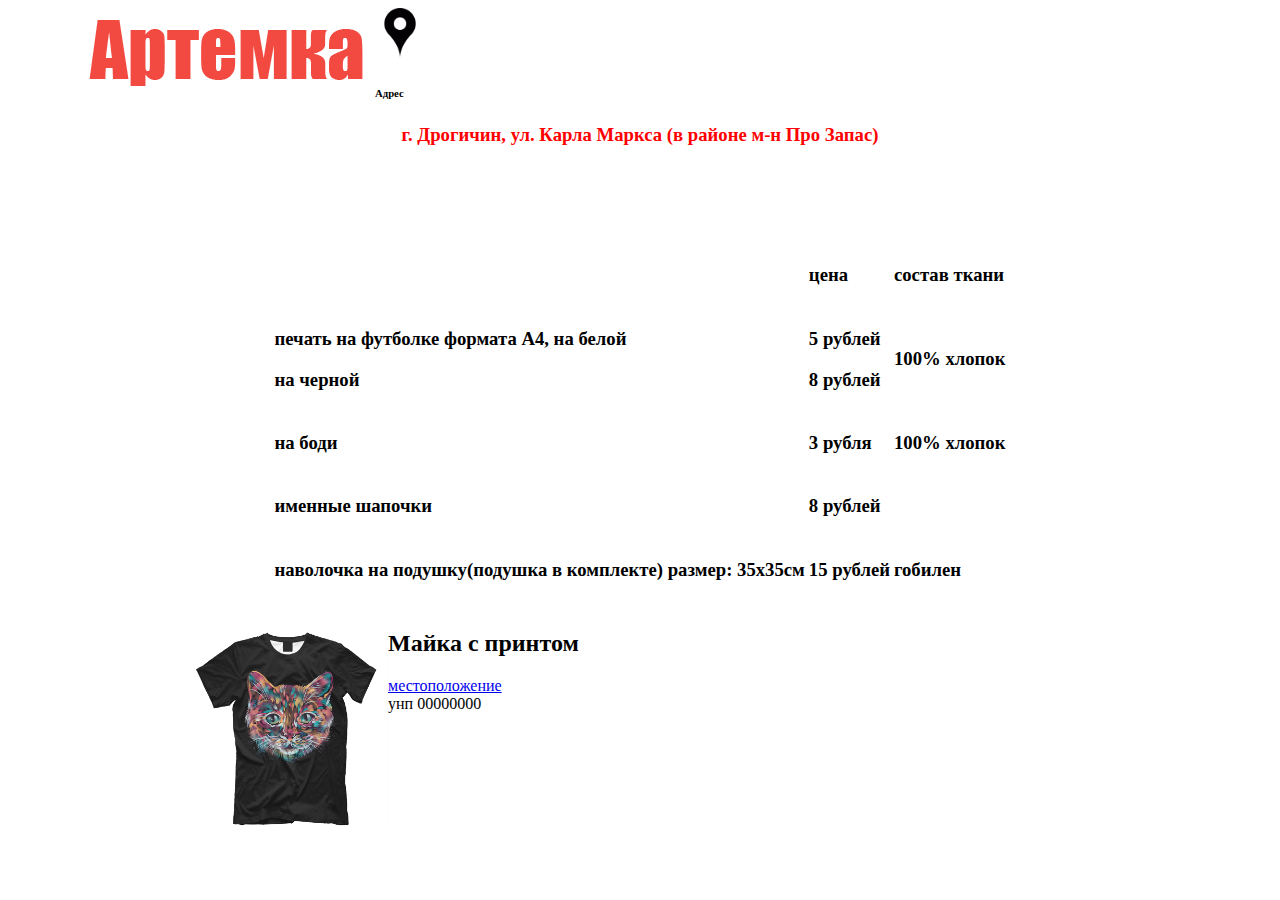
==== index.html @ 3d7ff79a "Update index.html" ====
<!DOCTYPE html>
<html lang="ru">
<head>
	<meta charset="UTF-8">
	<title>Интернет магазин</title>
	<link rel="stylesheet" type="text/css" href="style.css">
</head>
<body>
	<div class="header">
    	<img  style="margin-left: 70px;" align="left" src="artemka.png">
    	<img width="50" height="50" align="bottom" src="location.png">
    	<h6>Адрес</h6>
    </div>
    <div class="gps">
        <h3 style="color:red; font-weight:bold; text-align:center; height: 100px" align="left">г. Дрогичин, ул. Карла Маркса (в районе м-н Про Запас)</h3>
    </div>
	<table style="margin: 10px auto;">
	<tbody>
		<tr>
			<td></td>
			<td><h3>цена</h3></td>
			<td><h3>состав ткани</h3></td>
		</tr>
		<tr>
			<td><h3>печать на футболке формата А4, на белой</h3>
                                                        
                                                        <h3>на черной</h3></td>
			<td><h3>
				<h3>5 рублей</h3>
<h3>8 рублей</h3></td>
			<td><h3>100% хлопок</h3> </td>
		</tr>
		<tr>
			<td><h3>на боди</h3></td>
			<td><h3>3 рубля</h3></td>
			<td><h3>100% хлопок</h3> </td>
		</tr>
		<tr>
			<td><h3>именные шапочки</h3></td>
			<td><h3>8 рублей</h3></td>
			<td></td>
		</tr>
		<tr>
			<td><h3>наволочка на подушку(подушка в комплекте)
размер: 35x35см</h3></td>
			<td><h3>15 рублей</h3></td>
			<td><h3>гобилен</h3></td>
		</tr>
		<tr>
			<td></td>
			<td></td>
			<td></td>
		</tr>
		<tr>
			<td></td>
			<td></td>
			<td></td>
		</tr>
	</tbody>
</table>
<div style="margin-left: 180px;">
	<img style="" align="left" width="200" src="m2.jpg">
	<h2 style="margin-left: 100px;">Майка с принтом</h2>
</div>
<div>
	<a href="location.html">местоположение</a>
</div>
  <div style="
    position= "fixed"
    left= "0" bottom= "0"
    padding= "10px"
    background= "#39b54a"
    color= "fff"
    width= "100%"">
   унп 00000000
  </div>
</div>
</html>
---- style.css ----
.footer {
    position: fixed; /* Фиксированное положение */
    left: 0; bottom: 0; /* Левый нижний угол */
    width: 100%; /* Ширина сло
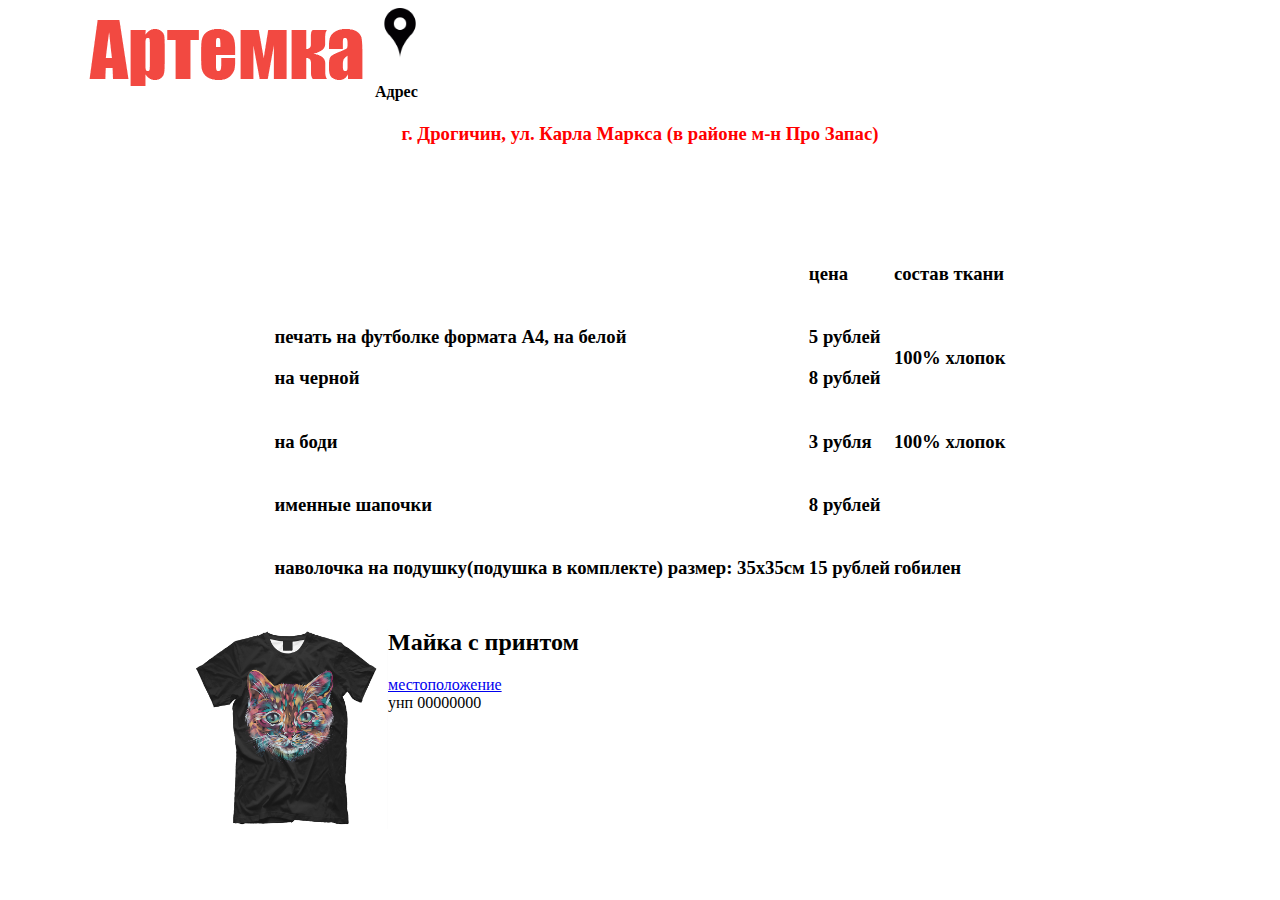
==== commit 97e2c76b: "good" ====
--- a/index.html
+++ b/index.html
@@ -9,7 +9,7 @@
 	<div class="header">
     	<img  style="margin-left: 70px;" align="left" src="artemka.png">
     	<img width="50" height="50" align="bottom" src="location.png">
-    	<h6>Адрес</h6>
+    	<h4>Адрес</h4>
     </div>
     <div class="gps">
         <h3 style="color:red; font-weight:bold; text-align:center; height: 100px" align="left">г. Дрогичин, ул. Карла Маркса (в районе м-н Про Запас)</h3>
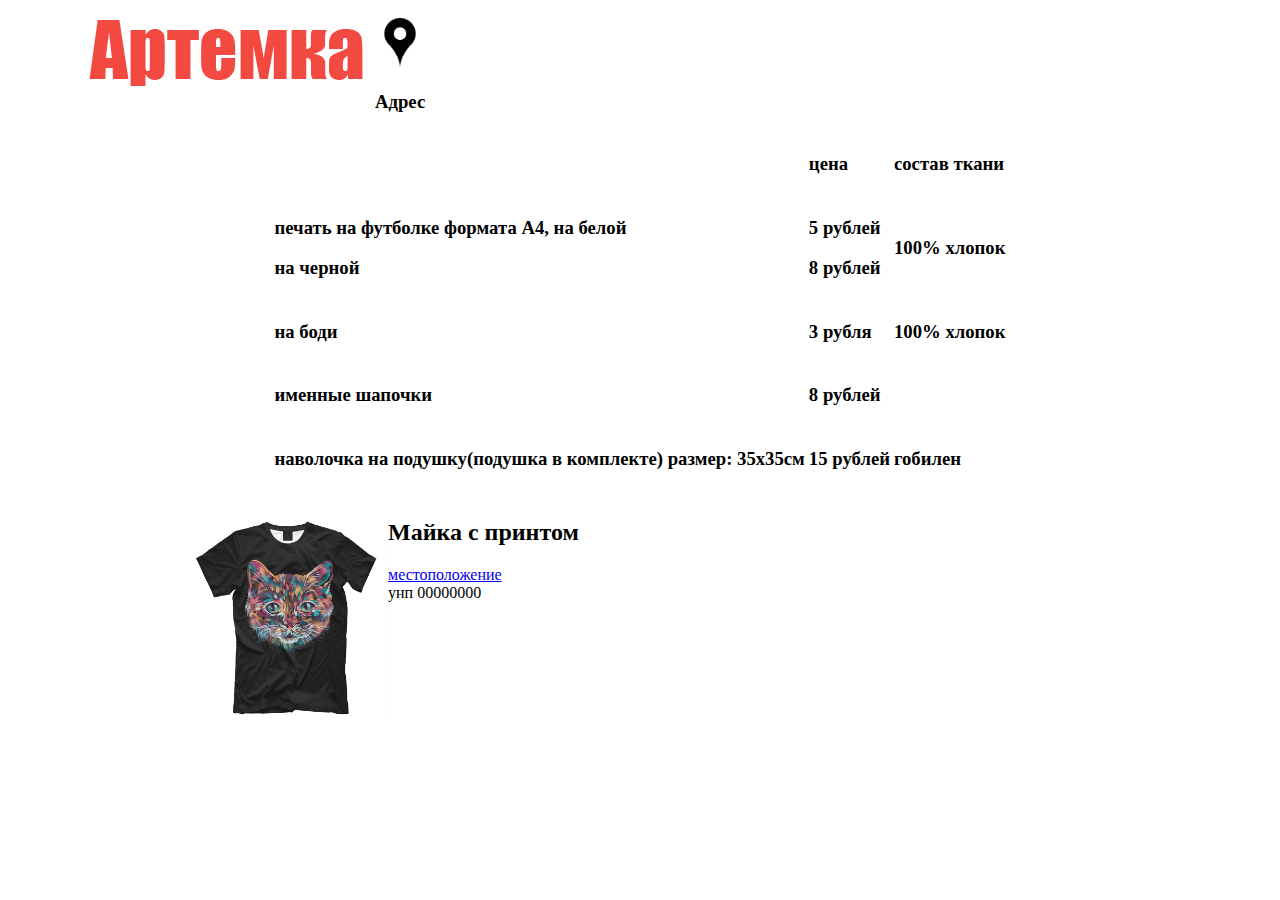
==== commit c09b7978: "good" ====
--- a/index.html
+++ b/index.html
@@ -7,12 +7,13 @@
 </head>
 <body>
 	<div class="header">
-    	<img  style="margin-left: 70px;" align="left" src="artemka.png">
-    	<img width="50" height="50" align="bottom" src="location.png">
-    	<h4>Адрес</h4>
-    </div>
-    <div class="gps">
-        <h3 style="color:red; font-weight:bold; text-align:center; height: 100px" align="left">г. Дрогичин, ул. Карла Маркса (в районе м-н Про Запас)</h3>
+    	<img  style="margin-left: 70px;" align="left" src="artemka.png">	
+        <div>
+        	<a style="text-decoration:none;" href="location.html">
+        		<img style=" margin-top: 10px;" width="50" height="50" align="bottom" src="location.png">
+    	        <h3 style="color: black;">Адрес</h3>
+        	</a>
+    	</div>        
     </div>
 	<table style="margin: 10px auto;">
 	<tbody>
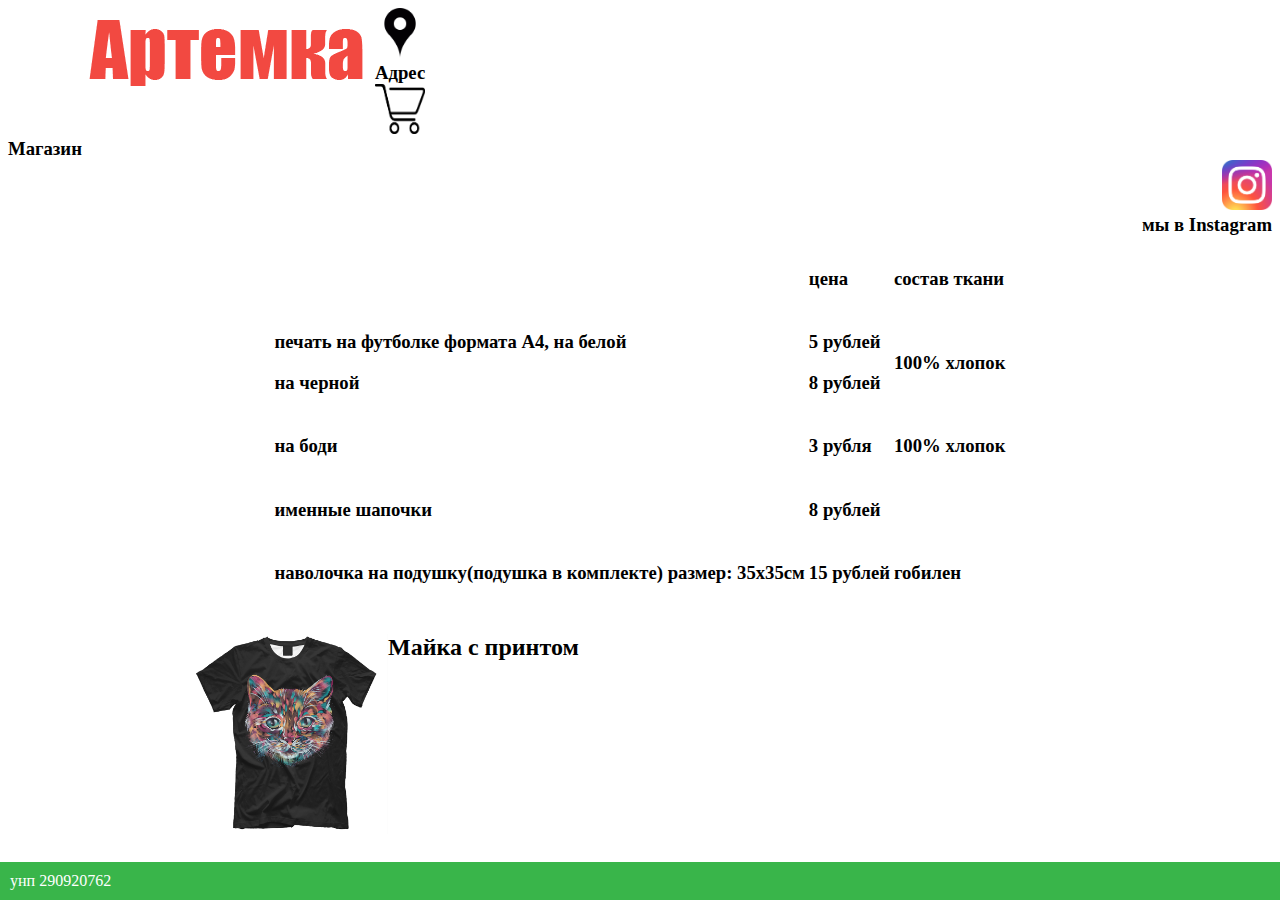
==== commit 7beab9c1: "good" ====
--- a/index.html
+++ b/index.html
@@ -6,15 +6,27 @@
 	<link rel="stylesheet" type="text/css" href="style.css">
 </head>
 <body>
-	<div class="header">
+	<div style="display: inline;" class="header">
     	<img  style="margin-left: 70px;" align="left" src="artemka.png">	
         <div>
-        	<a style="text-decoration:none;" href="location.html">
-        		<img style=" margin-top: 10px;" width="50" height="50" align="bottom" src="location.png">
-    	        <h3 style="color: black;">Адрес</h3>
+        	<a style="text-decoration:none; display: inline;" href="location.html">
+        		<img style="" width="50" height="50" align="bottom" src="location.png">
+    	        <h3 style="color: black; margin: 0px " >Адрес</h3>
         	</a>
-    	</div>        
-    </div>
+    	</div>
+    	<div align="left">
+    	   <a style="text-decoration:none; display: inline;" href="shop.html">
+    		   <img style="" width="50" height="50" align="bottom" src="cart.png">
+    		   <h3 style="color: black; margin: 0px"align="bottom">Магазин</h3>
+    	   </a>
+        </div> 
+        <div align="right">
+    	    <a style="text-decoration:none; display: inline;" href="https://www.instagram.com/artemka_drogichin/">
+    		   <img style="" width="50" height="50"  src="instagram.png">
+    		   <h3 style="color: black; margin: 0px">мы в Instagram</h3>
+    	   </a>
+        </div> 
+    </div>    
 	<table style="margin: 10px auto;">
 	<tbody>
 		<tr>
@@ -63,17 +75,13 @@
 	<img style="" align="left" width="200" src="m2.jpg">
 	<h2 style="margin-left: 100px;">Майка с принтом</h2>
 </div>
-<div>
-	<a href="location.html">местоположение</a>
-</div>
-  <div style="
-    position= "fixed"
-    left= "0" bottom= "0"
-    padding= "10px"
-    background= "#39b54a"
-    color= "fff"
-    width= "100%"">
-   унп 00000000
+  <div style="position: fixed; 
+    left: 0; bottom: 0; 
+    padding: 10px; 
+    background: #39b54a; 
+    color: #fff; 
+    width: 100%;">
+   унп 290920762
   </div>
 </div>
 </html>
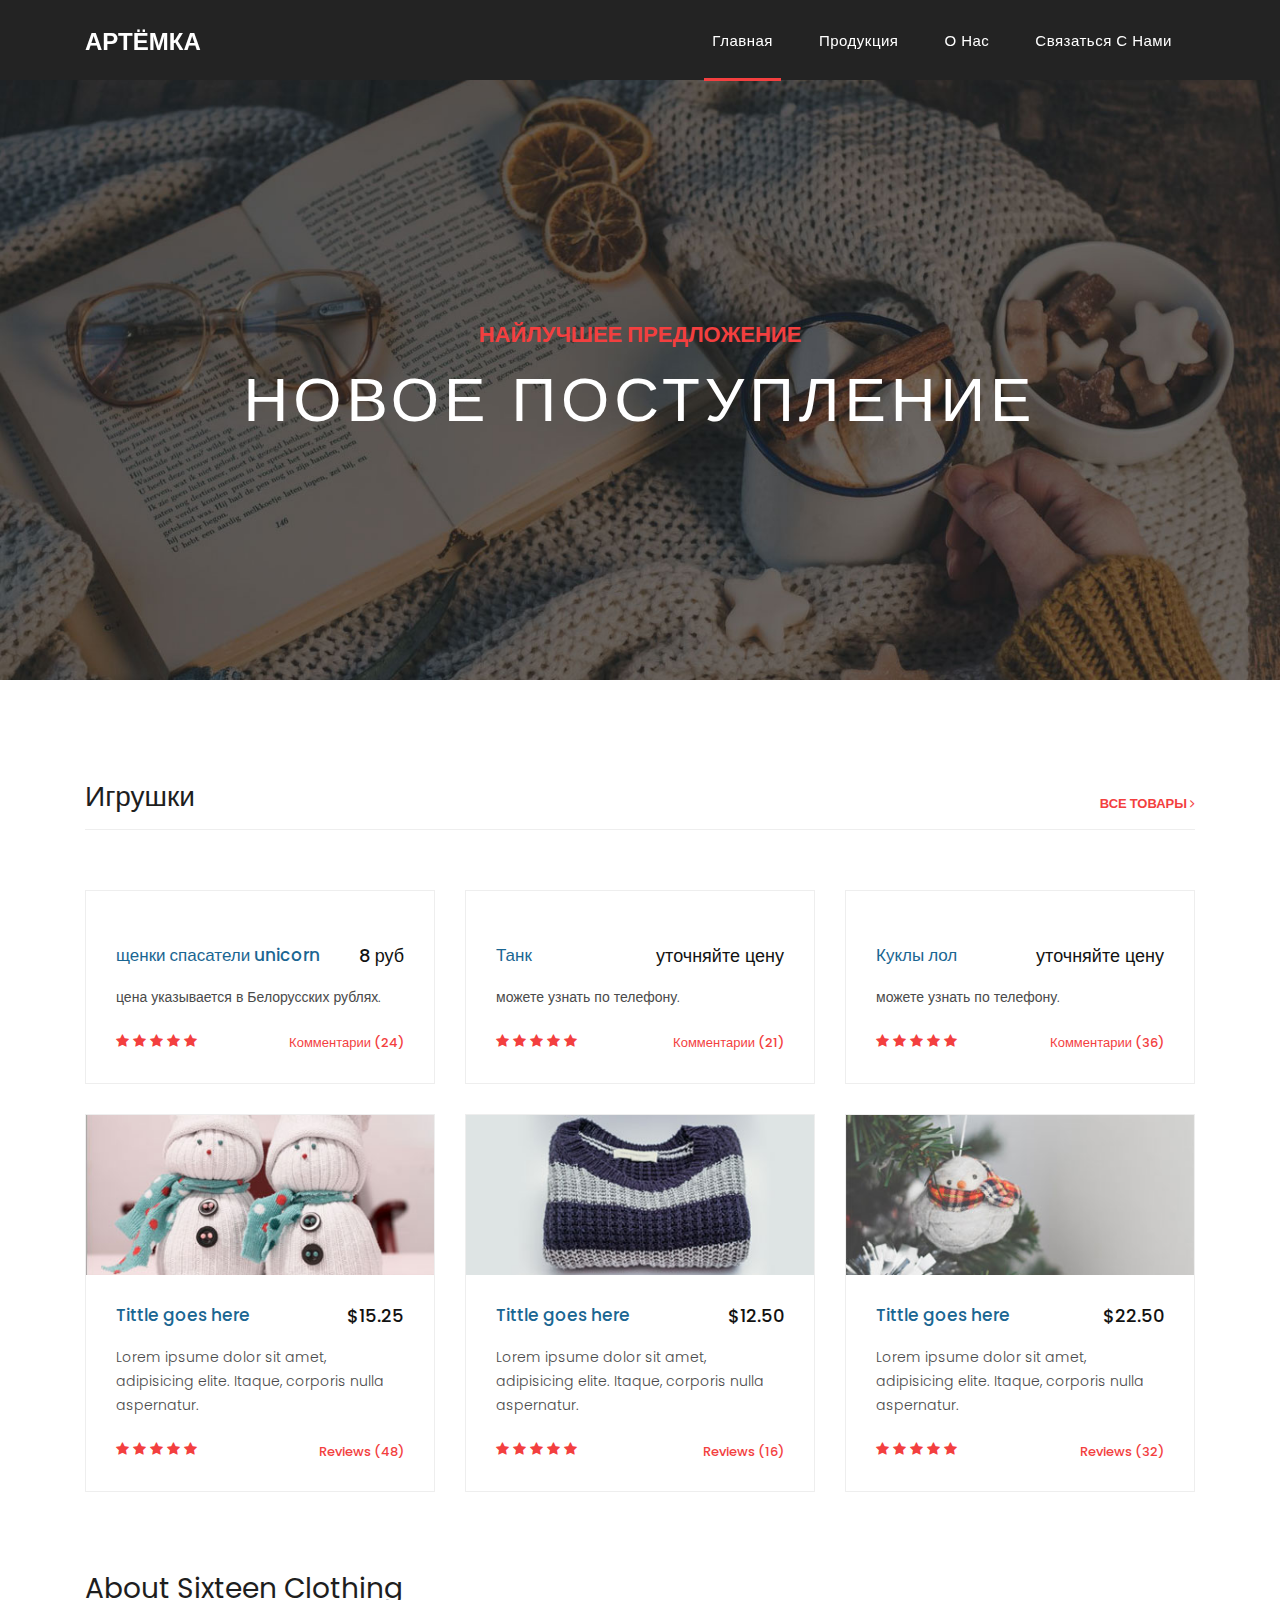
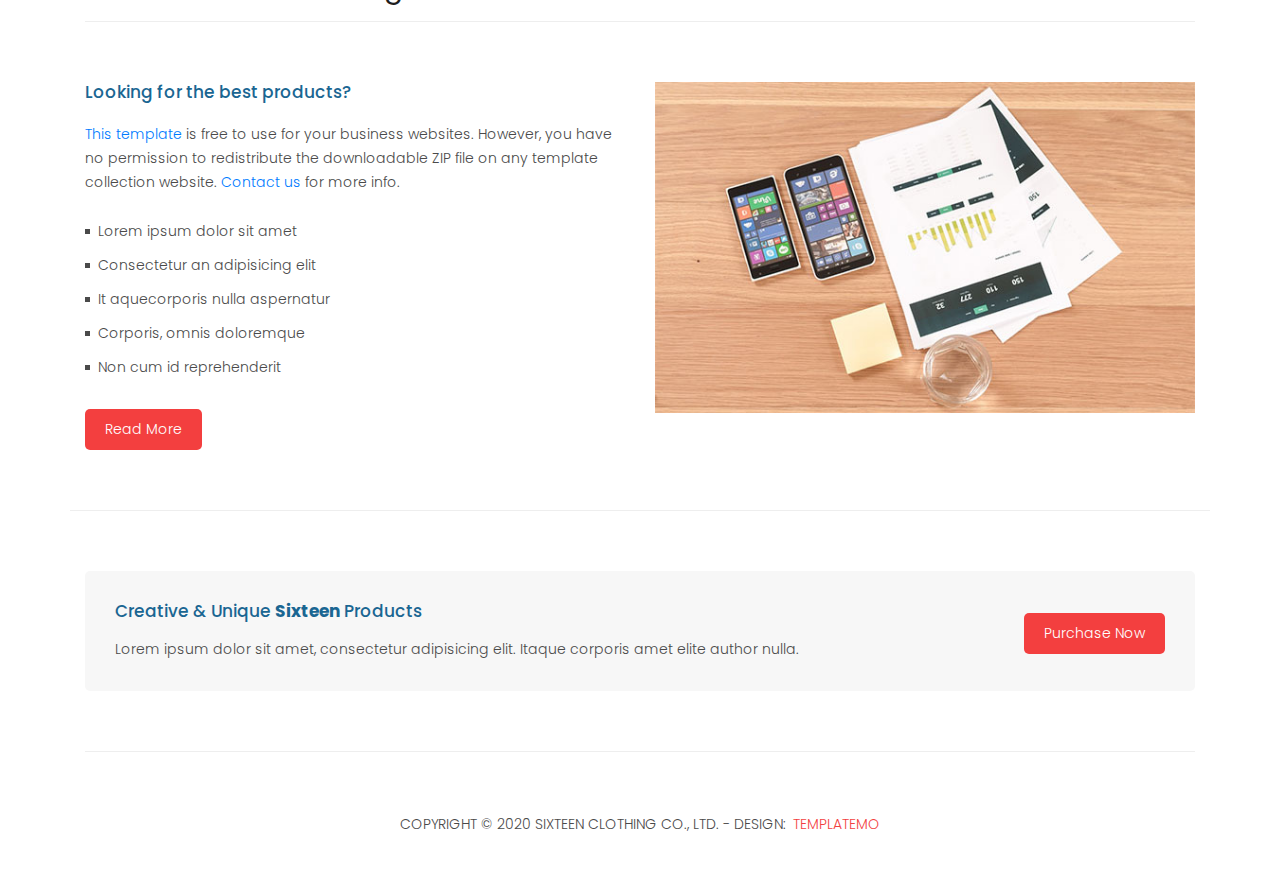
==== commit 1407a11b: "good" ====
--- a/index.html
+++ b/index.html
@@ -1,87 +1,303 @@
 <!DOCTYPE html>
-<html lang="ru">
-<head>
-	<meta charset="UTF-8">
-	<title>Интернет магазин</title>
-	<link rel="stylesheet" type="text/css" href="style.css">
-</head>
-<body>
-	<div style="display: inline;" class="header">
-    	<img  style="margin-left: 70px;" align="left" src="artemka.png">	
-        <div>
-        	<a style="text-decoration:none; display: inline;" href="location.html">
-        		<img style="" width="50" height="50" align="bottom" src="location.png">
-    	        <h3 style="color: black; margin: 0px " >Адрес</h3>
-        	</a>
-    	</div>
-    	<div align="left">
-    	   <a style="text-decoration:none; display: inline;" href="shop.html">
-    		   <img style="" width="50" height="50" align="bottom" src="cart.png">
-    		   <h3 style="color: black; margin: 0px"align="bottom">Магазин</h3>
-    	   </a>
-        </div> 
-        <div align="right">
-    	    <a style="text-decoration:none; display: inline;" href="https://www.instagram.com/artemka_drogichin/">
-    		   <img style="" width="50" height="50"  src="instagram.png">
-    		   <h3 style="color: black; margin: 0px">мы в Instagram</h3>
-    	   </a>
-        </div> 
-    </div>    
-	<table style="margin: 10px auto;">
-	<tbody>
-		<tr>
-			<td></td>
-			<td><h3>цена</h3></td>
-			<td><h3>состав ткани</h3></td>
-		</tr>
-		<tr>
-			<td><h3>печать на футболке формата А4, на белой</h3>
-                                                        
-                                                        <h3>на черной</h3></td>
-			<td><h3>
-				<h3>5 рублей</h3>
-<h3>8 рублей</h3></td>
-			<td><h3>100% хлопок</h3> </td>
-		</tr>
-		<tr>
-			<td><h3>на боди</h3></td>
-			<td><h3>3 рубля</h3></td>
-			<td><h3>100% хлопок</h3> </td>
-		</tr>
-		<tr>
-			<td><h3>именные шапочки</h3></td>
-			<td><h3>8 рублей</h3></td>
-			<td></td>
-		</tr>
-		<tr>
-			<td><h3>наволочка на подушку(подушка в комплекте)
-размер: 35x35см</h3></td>
-			<td><h3>15 рублей</h3></td>
-			<td><h3>гобилен</h3></td>
-		</tr>
-		<tr>
-			<td></td>
-			<td></td>
-			<td></td>
-		</tr>
-		<tr>
-			<td></td>
-			<td></td>
-			<td></td>
-		</tr>
-	</tbody>
-</table>
-<div style="margin-left: 180px;">
-	<img style="" align="left" width="200" src="m2.jpg">
-	<h2 style="margin-left: 100px;">Майка с принтом</h2>
-</div>
-  <div style="position: fixed; 
-    left: 0; bottom: 0; 
-    padding: 10px; 
-    background: #39b54a; 
-    color: #fff; 
-    width: 100%;">
-   унп 290920762
-  </div>
-</div>
+<html lang="en">
+
+  <head>
+
+    <meta charset="utf-8">
+    <meta name="viewport" content="width=device-width, initial-scale=1, shrink-to-fit=no">
+    <meta name="description" content="">
+    <meta name="author" content="">
+    <link href="https://fonts.googleapis.com/css?family=Poppins:100,200,300,400,500,600,700,800,900&display=swap" rel="stylesheet">
+
+    <title>Магазин Артёмка</title>
+
+    <!-- Bootstrap core CSS -->
+    <link href="vendor/bootstrap/css/bootstrap.min.css" rel="stylesheet">
+<!--
+
+TemplateMo 546 Sixteen Clothing
+
+https://templatemo.com/tm-546-sixteen-clothing
+
+-->
+
+    <!-- Additional CSS Files -->
+    <link rel="stylesheet" href="assets/css/fontawesome.css">
+    <link rel="stylesheet" href="assets/css/templatemo-sixteen.css">
+    <link rel="stylesheet" href="assets/css/owl.css">
+
+  </head>
+
+  <body>
+
+    <!-- ***** Preloader Start ***** -->
+    <div id="preloader">
+        <div class="jumper">
+            <div></div>
+            <div></div>
+            <div></div>
+        </div>
+    </div>  
+    <!-- ***** Preloader End ***** -->
+
+    <!-- Header -->
+    <header class="">
+      <nav class="navbar navbar-expand-lg">
+        <div class="container">
+          <a class="navbar-brand" href="index.html"><h2>Артёмка <em></em></h2></a>
+          <button class="navbar-toggler" type="button" data-toggle="collapse" data-target="#navbarResponsive" aria-controls="navbarResponsive" aria-expanded="false" aria-label="Toggle navigation">
+            <span class="navbar-toggler-icon"></span>
+          </button>
+          <div class="collapse navbar-collapse" id="navbarResponsive">
+            <ul class="navbar-nav ml-auto">
+              <li class="nav-item active">
+                <a class="nav-link" href="index.html">Главная
+                  <span class="sr-only">(current)</span>
+                </a>
+              </li> 
+              <li class="nav-item">
+                <a class="nav-link" href="products.html">Продукция</a>
+              </li>
+              <li class="nav-item">
+                <a class="nav-link" href="about.html">О нас</a>
+              </li>
+              <li class="nav-item">
+                <a class="nav-link" href="contact.html">Связаться с нами</a>
+              </li>
+            </ul>
+          </div>
+        </div>
+      </nav>
+    </header>
+
+    <!-- Page Content -->
+    <!-- Banner Starts Here -->
+    <div class="banner header-text">
+      <div class="owl-banner owl-carousel">
+        <div class="banner-item-01">
+          <div class="text-content">
+            <h4>Найлучшее предложение</h4>
+            <h2>Новое поступление</h2>
+          </div>
+        </div>
+      </div>
+    </div>
+    <!-- Banner Ends Here -->
+
+    <div class="latest-products">
+      <div class="container">
+        <div class="row">
+          <div class="col-md-12">
+            <div class="section-heading">
+              <h2>Игрушки</h2>
+              <a href="products.html">все товары <i class="fa fa-angle-right"></i></a>
+            </div>
+          </div>
+          <div class="col-md-4">
+            <div class="product-item">
+              <a href="#"><img src="assets/images/щенки спасатели unicorn.jpg" alt=""></a>
+              <div class="down-content">
+                <a href="#"><h4>щенки спасатели unicorn</h4></a>
+                <h6>8 руб</h6>
+                <p>цена указывается в Белорусских рублях.</p>
+                <ul class="stars">
+                  <li><i class="fa fa-star"></i></li>
+                  <li><i class="fa fa-star"></i></li>
+                  <li><i class="fa fa-star"></i></li>
+                  <li><i class="fa fa-star"></i></li>
+                  <li><i class="fa fa-star"></i></li>
+                </ul>
+                <span>Комментарии (24)</span>
+              </div>
+            </div>
+          </div>
+          <div class="col-md-4">
+            <div class="product-item">
+              <a href="#"><img src="assets/images/Танк.jpg" alt=""></a>
+              <div class="down-content">
+                <a href="#"><h4>Танк</h4></a>
+                <h6>уточняйте цену</h6>
+                <p>можете узнать по телефону.</p>
+                <ul class="stars">
+                  <li><i class="fa fa-star"></i></li>
+                  <li><i class="fa fa-star"></i></li>
+                  <li><i class="fa fa-star"></i></li>
+                  <li><i class="fa fa-star"></i></li>
+                  <li><i class="fa fa-star"></i></li>
+                </ul>
+                <span>Комментарии (21)</span>
+              </div>
+            </div>
+          </div>
+          <div class="col-md-4">
+            <div class="product-item">
+              <a href="#"><img src="assets/images/лолы.jpg" alt=""></a>
+              <div class="down-content">
+                <a href="#"><h4>Куклы лол</h4></a>
+                <h6>уточняйте цену</h6>
+                <p>можете узнать по телефону.</p>
+                <ul class="stars">
+                  <li><i class="fa fa-star"></i></li>
+                  <li><i class="fa fa-star"></i></li>
+                  <li><i class="fa fa-star"></i></li>
+                  <li><i class="fa fa-star"></i></li>
+                  <li><i class="fa fa-star"></i></li>
+                </ul>
+                <span>Комментарии (36)</span>
+              </div>
+            </div>
+          </div>
+          <div class="col-md-4">
+            <div class="product-item">
+              <a href="#"><img src="assets/images/product_04.jpg" alt=""></a>
+              <div class="down-content">
+                <a href="#"><h4>Tittle goes here</h4></a>
+                <h6>$15.25</h6>
+                <p>Lorem ipsume dolor sit amet, adipisicing elite. Itaque, corporis nulla aspernatur.</p>
+                <ul class="stars">
+                  <li><i class="fa fa-star"></i></li>
+                  <li><i class="fa fa-star"></i></li>
+                  <li><i class="fa fa-star"></i></li>
+                  <li><i class="fa fa-star"></i></li>
+                  <li><i class="fa fa-star"></i></li>
+                </ul>
+                <span>Reviews (48)</span>
+              </div>
+            </div>
+          </div>
+          <div class="col-md-4">
+            <div class="product-item">
+              <a href="#"><img src="assets/images/product_05.jpg" alt=""></a>
+              <div class="down-content">
+                <a href="#"><h4>Tittle goes here</h4></a>
+                <h6>$12.50</h6>
+                <p>Lorem ipsume dolor sit amet, adipisicing elite. Itaque, corporis nulla aspernatur.</p>
+                <ul class="stars">
+                  <li><i class="fa fa-star"></i></li>
+                  <li><i class="fa fa-star"></i></li>
+                  <li><i class="fa fa-star"></i></li>
+                  <li><i class="fa fa-star"></i></li>
+                  <li><i class="fa fa-star"></i></li>
+                </ul>
+                <span>Reviews (16)</span>
+              </div>
+            </div>
+          </div>
+          <div class="col-md-4">
+            <div class="product-item">
+              <a href="#"><img src="assets/images/product_06.jpg" alt=""></a>
+              <div class="down-content">
+                <a href="#"><h4>Tittle goes here</h4></a>
+                <h6>$22.50</h6>
+                <p>Lorem ipsume dolor sit amet, adipisicing elite. Itaque, corporis nulla aspernatur.</p>
+                <ul class="stars">
+                  <li><i class="fa fa-star"></i></li>
+                  <li><i class="fa fa-star"></i></li>
+                  <li><i class="fa fa-star"></i></li>
+                  <li><i class="fa fa-star"></i></li>
+                  <li><i class="fa fa-star"></i></li>
+                </ul>
+                <span>Reviews (32)</span>
+              </div>
+            </div>
+          </div>
+        </div>
+      </div>
+    </div>
+
+    <div class="best-features">
+      <div class="container">
+        <div class="row">
+          <div class="col-md-12">
+            <div class="section-heading">
+              <h2>About Sixteen Clothing</h2>
+            </div>
+          </div>
+          <div class="col-md-6">
+            <div class="left-content">
+              <h4>Looking for the best products?</h4>
+              <p><a rel="nofollow" href="https://templatemo.com/tm-546-sixteen-clothing" target="_parent">This template</a> is free to use for your business websites. However, you have no permission to redistribute the downloadable ZIP file on any template collection website. <a rel="nofollow" href="https://templatemo.com/contact">Contact us</a> for more info.</p>
+              <ul class="featured-list">
+                <li><a href="#">Lorem ipsum dolor sit amet</a></li>
+                <li><a href="#">Consectetur an adipisicing elit</a></li>
+                <li><a href="#">It aquecorporis nulla aspernatur</a></li>
+                <li><a href="#">Corporis, omnis doloremque</a></li>
+                <li><a href="#">Non cum id reprehenderit</a></li>
+              </ul>
+              <a href="about.html" class="filled-button">Read More</a>
+            </div>
+          </div>
+          <div class="col-md-6">
+            <div class="right-image">
+              <img src="assets/images/feature-image.jpg" alt="">
+            </div>
+          </div>
+        </div>
+      </div>
+    </div>
+
+
+    <div class="call-to-action">
+      <div class="container">
+        <div class="row">
+          <div class="col-md-12">
+            <div class="inner-content">
+              <div class="row">
+                <div class="col-md-8">
+                  <h4>Creative &amp; Unique <em>Sixteen</em> Products</h4>
+                  <p>Lorem ipsum dolor sit amet, consectetur adipisicing elit. Itaque corporis amet elite author nulla.</p>
+                </div>
+                <div class="col-md-4">
+                  <a href="#" class="filled-button">Purchase Now</a>
+                </div>
+              </div>
+            </div>
+          </div>
+        </div>
+      </div>
+    </div>
+
+    
+    <footer>
+      <div class="container">
+        <div class="row">
+          <div class="col-md-12">
+            <div class="inner-content">
+              <p>Copyright &copy; 2020 Sixteen Clothing Co., Ltd.
+            
+            - Design: <a rel="nofollow noopener" href="https://templatemo.com" target="_blank">TemplateMo</a></p>
+            </div>
+          </div>
+        </div>
+      </div>
+    </footer>
+
+
+    <!-- Bootstrap core JavaScript -->
+    <script src="vendor/jquery/jquery.min.js"></script>
+    <script src="vendor/bootstrap/js/bootstrap.bundle.min.js"></script>
+
+
+    <!-- Additional Scripts -->
+    <script src="assets/js/custom.js"></script>
+    <script src="assets/js/owl.js"></script>
+    <script src="assets/js/slick.js"></script>
+    <script src="assets/js/isotope.js"></script>
+    <script src="assets/js/accordions.js"></script>
+
+
+    <script language = "text/Javascript"> 
+      cleared[0] = cleared[1] = cleared[2] = 0; //set a cleared flag for each field
+      function clearField(t){                   //declaring the array outside of the
+      if(! cleared[t.id]){                      // function makes it static and global
+          cleared[t.id] = 1;  // you could use true and false, but that's more typing
+          t.value='';         // with more chance of typos
+          t.style.color='#fff';
+          }
+      }
+    </script>
+
+
+  </body>
+
 </html>
--- a/assets/css/templatemo-sixteen.css
+++ b/assets/css/templatemo-sixteen.css
@@ -0,0 +1,1060 @@
+/*
+
+TemplateMo 546 Sixteen Clothing
+
+https://templatemo.com/tm-546-sixteen-clothing
+
+*/
+body {
+  font-family: 'Poppins', sans-serif;
+  overflow-x: hidden;
+  text-rendering: optimizeLegibility;
+  -webkit-font-smoothing: antialiased;
+  -moz-osx-font-smoothing: grayscale;
+}
+p {
+	margin-bottom: 0px;
+	font-size: 14px;
+	font-weight: 300;
+	color: #4a4a4a;
+	line-height: 24px;
+}
+a {
+	text-decoration: none!important;
+}
+ul {
+	padding: 0;
+	margin: 0;
+	list-style: none;
+}
+
+h1,h2,h3,h4,h5,h6 {
+	margin: 0px;
+}
+
+ul.social-icons li {
+	display: inline-block;
+	margin-right: 3px;
+}
+
+ul.social-icons li:last-child {
+	margin-right: 0px;
+}
+
+ul.social-icons li a {
+	width: 50px;
+	height: 50px;
+	display: inline-block;
+	line-height: 50px;
+	background-color: #eee;
+	color: #121212;
+	font-size: 18px;
+	text-align: center;
+	transition: all .3s;
+}
+
+ul.social-icons li a:hover {
+	background-color: #f33f3f;
+	color: #fff;
+}
+
+a.filled-button {
+	background-color: #f33f3f;
+	color: #fff;
+	font-size: 14px;
+	text-transform: capitalize;
+	font-weight: 300;
+	padding: 10px 20px;
+	border-radius: 5px;
+	display: inline-block;
+	transition: all 0.3s;
+}
+
+a.filled-button:hover {
+	background-color: #121212;
+	color: #fff;
+}
+
+.section-heading {
+	text-align: left;
+	margin-bottom: 60px;
+	border-bottom: 1px solid #eee;
+}
+
+.section-heading h2 {
+	font-size: 28px;
+	font-weight: 400;
+	color: #1e1e1e;
+	margin-bottom: 15px;
+}
+
+.products-heading {
+	background-image: url(../images/products-heading.jpg);
+}
+
+.about-heading {
+	background-image: url(../images/about-heading.jpg);
+}
+
+.contact-heading {
+	background-image: url(../images/contact-heading.jpg);
+}
+
+.page-heading {
+	padding: 210px 0px 130px 0px;
+	text-align: center;
+	background-position: center center;
+	background-repeat: no-repeat;
+	background-size: cover;
+}
+
+.page-heading .text-content h4 {
+	color: #f33f3f;
+	font-size: 22px;
+	text-transform: uppercase;
+	font-weight: 700;
+	margin-bottom: 15px;
+}
+
+.page-heading .text-content h2 {
+	color: #fff;
+	font-size: 62px;
+	text-transform: uppercase;
+	letter-spacing: 5px;
+}
+
+#preloader {
+  overflow: hidden;
+  background: #f33f3f;
+  left: 0;
+  right: 0;
+  top: 0;
+  bottom: 0;
+  position: fixed;
+  z-index: 9999999;
+  color: #fff;
+}
+
+#preloader .jumper {
+  left: 0;
+  top: 0;
+  right: 0;
+  bottom: 0;
+  display: block;
+  position: absolute;
+  margin: auto;
+  width: 50px;
+  height: 50px;
+}
+
+#preloader .jumper > div {
+  background-color: #fff;
+  width: 10px;
+  height: 10px;
+  border-radius: 100%;
+  -webkit-animation-fill-mode: both;
+  animation-fill-mode: both;
+  position: absolute;
+  opacity: 0;
+  width: 50px;
+  height: 50px;
+  -webkit-animation: jumper 1s 0s linear infinite;
+  animation: jumper 1s 0s linear infinite;
+}
+
+#preloader .jumper > div:nth-child(2) {
+  -webkit-animation-delay: 0.33333s;
+  animation-delay: 0.33333s;
+}
+
+#preloader .jumper > div:nth-child(3) {
+  -webkit-animation-delay: 0.66666s;
+  animation-delay: 0.66666s;
+}
+
+@-webkit-keyframes jumper {
+  0% {
+    opacity: 0;
+    -webkit-transform: scale(0);
+    transform: scale(0);
+  }
+  5% {
+    opacity: 1;
+  }
+  100% {
+    -webkit-transform: scale(1);
+    transform: scale(1);
+    opacity: 0;
+  }
+}
+
+@keyframes jumper {
+  0% {
+    opacity: 0;
+    -webkit-transform: scale(0);
+    transform: scale(0);
+  }
+  5% {
+    opacity: 1;
+  }
+  100% {
+    opacity: 0;
+  }
+}
+
+
+/* Header Style */
+header {
+	position: absolute;
+	z-index: 99999;
+	width: 100%;
+	height: 80px;
+	background-color: #232323;
+	-webkit-transition: all 0.3s ease-in-out 0s;
+    -moz-transition: all 0.3s ease-in-out 0s;
+    -o-transition: all 0.3s ease-in-out 0s;
+    transition: all 0.3s ease-in-out 0s;
+}
+header .navbar {
+	padding: 17px 0px;
+}
+.background-header .navbar {
+	padding: 17px 0px;
+}
+.background-header {
+	top: 0;
+	position: fixed;
+	background-color: #fff!important;
+	box-shadow: 0px 1px 10px rgba(0,0,0,0.1);
+}
+.background-header .navbar-brand h2 {
+	color: #121212!important;
+}
+.background-header .navbar-nav a.nav-link {
+	color: #1e1e1e!important;
+}
+.background-header .navbar-nav .nav-link:hover,
+.background-header .navbar-nav .active>.nav-link,
+.background-header .navbar-nav .nav-link.active,
+.background-header .navbar-nav .nav-link.show,
+.background-header .navbar-nav .show>.nav-link {
+	color: #f33f3f!important;
+}
+.navbar .navbar-brand {
+	float: 	left;
+	margin-top: -12px;
+	outline: none;
+}
+.navbar .navbar-brand h2 {
+	color: #fff;
+	text-transform: uppercase;
+	font-size: 24px;
+	font-weight: 700;
+	-webkit-transition: all .3s ease 0s;
+    -moz-transition: all .3s ease 0s;
+    -o-transition: all .3s ease 0s;
+    transition: all .3s ease 0s;
+}
+.navbar .navbar-brand h2 em {
+	font-style: normal;
+	color: #f33f3f;
+}
+#navbarResponsive {
+	z-index: 999;
+}
+.navbar-collapse {
+	text-align: center;
+}
+.navbar .navbar-nav .nav-item {
+	margin: 0px 15px;
+}
+.navbar .navbar-nav a.nav-link {
+	text-transform: capitalize;
+	font-size: 15px;
+	font-weight: 500;
+	letter-spacing: 0.5px;
+	color: #fff;
+	transition: all 0.5s;
+	margin-top: 5px;
+}
+.navbar .navbar-nav .nav-link:hover,
+.navbar .navbar-nav .active>.nav-link,
+.navbar .navbar-nav .nav-link.active,
+.navbar .navbar-nav .nav-link.show,
+.navbar .navbar-nav .show>.nav-link {
+	color: #fff;
+	padding-bottom: 25px;
+	border-bottom: 3px solid #f33f3f;
+}
+.navbar .navbar-toggler-icon {
+	background-image: none;
+}
+.navbar .navbar-toggler {
+	border-color: #fff;
+	background-color: #fff;	
+	height: 36px;
+	outline: none;
+	border-radius: 0px;
+	position: absolute;
+	right: 30px;
+	top: 20px;
+}
+.navbar .navbar-toggler-icon:after {
+	content: '\f0c9';
+	color: #f33f3f;
+	font-size: 18px;
+	line-height: 26px;
+	font-family: 'FontAwesome';
+}
+
+
+
+/* Banner Style */
+.banner {
+	position: relative;
+	text-align: center;
+	padding-top: 80px;
+}
+
+.banner-item-01 {
+	padding: 300px 0px;
+	background-image: url(../images/slide_01.jpg);
+	background-size: cover;
+	background-repeat: no-repeat;
+	background-position: center center;
+}
+
+.banner-item-02 {
+	padding: 300px 0px;
+	background-image: url(../images/slide_02.jpg);
+	background-size: cover;
+	background-repeat: no-repeat;
+	background-position: center center;
+}
+
+.banner-item-03 {
+	padding: 300px 0px;
+	background-image: url(../images/slide_03.jpg);
+	background-size: cover;
+	background-repeat: no-repeat;
+	background-position: center center;
+}
+
+.banner .banner-item {
+	max-height: 600px;
+}
+
+.banner .text-content {
+	position: absolute;
+	top: 50%;
+	transform: translateY(-50%);
+	text-align: center;
+	width: 100%;
+}
+
+.banner .text-content h4 {
+	color: #f33f3f;
+	font-size: 22px;
+	text-transform: uppercase;
+	font-weight: 700;
+	margin-bottom: 15px;
+}
+
+.banner .text-content h2 {
+	color: #fff;
+	font-size: 62px;
+	text-transform: uppercase;
+	letter-spacing: 5px;
+}
+
+.owl-banner .owl-dots .owl-dot {
+  border-radius: 3px;
+}
+.owl-banner .owl-dots {
+    display: -webkit-box;
+    display: -webkit-flex;
+    display: -ms-flexbox;
+    display: flex;
+    -ms-flex-pack: center;
+    -webkit-justify-content: center;
+    justify-content: center;
+    position: absolute;
+    left: 50%;
+    transform: translateX(-50%);
+    bottom: 30px;
+}
+.owl-banner .owl-dots .owl-dot {
+    width: 10px;
+    height: 10px;
+    border-radius: 50%;
+    margin: 0 10px;
+    background-color: #fff;
+    opacity: 0.5;
+}
+.owl-banner .owl-dots .owl-dot:focus {
+    outline: none
+}
+.owl-banner .owl-dots .owl-dot.active {
+    background-color: #fff;
+    opacity: 1;
+}
+
+
+
+/* Latest Produtcs */
+
+.latest-products {
+	margin-top: 100px;
+}
+
+.latest-products .section-heading a {
+	float: right;
+	margin-top: -35px;
+	text-transform: uppercase;
+	font-size: 13px;
+	font-weight: 700;
+	color: #f33f3f;
+}
+
+.product-item {
+	border: 1px solid #eee;
+	margin-bottom: 30px;
+}
+
+.product-item .down-content {
+	padding: 30px;
+	position: relative;
+}
+
+.product-item img {
+	width: 100%;
+	overflow: hidden;
+}
+
+.product-item .down-content h4 {
+	font-size: 17px;
+	color: #1a6692;
+	margin-bottom: 20px;
+}
+
+.product-item .down-content h6 {
+	position: absolute;
+	top: 30px;
+	right: 30px;
+	font-size: 18px;
+	color: #121212;
+}
+
+.product-item .down-content p {
+	margin-bottom: 20px;
+}
+
+.product-item .down-content ul li {
+	display: inline-block;
+}
+
+.product-item .down-content ul li i {
+	color: #f33f3f;
+	font-size: 14px;
+}
+
+.product-item .down-content span {
+	position: absolute;
+	right: 30px;
+	bottom: 30px;
+	font-size: 13px;
+	color: #f33f3f;
+	font-weight: 500;
+}
+
+
+
+
+/* Best Features */
+
+.about-features {
+	margin-top: 100px!important;
+}
+
+.about-features p {
+	border-bottom: 1px solid #eee;
+	padding-bottom: 20px;
+}
+
+.about-features .container .row {
+	padding-bottom: 0px!important;
+	border-bottom: none!important;
+}
+
+.best-features {
+	margin-top: 50px;
+}
+
+.best-features .container .row {
+	border-bottom: 1px solid #eee;
+	padding-bottom: 60px;
+}
+
+.best-features img {
+	width: 100%;
+	overflow: hidden;
+}
+
+.best-features h4 {
+	font-size: 17px;
+	color: #1a6692;
+	margin-bottom: 20px;
+}
+
+.best-features ul.featured-list li {
+	display: block;
+	margin-bottom: 10px;
+}
+
+.best-features p {
+	margin-bottom: 25px;
+}
+
+.best-features ul.featured-list li a {
+	font-size: 14px;
+	color: #4a4a4a;
+	font-weight: 300;
+	transition: all .3s;
+	position: relative;
+	padding-left: 13px;
+}
+
+.best-features ul.featured-list li a:before {
+	content: '';
+	width: 5px;
+	height: 5px;
+	display: inline-block;
+	background-color: #4a4a4a;
+	position: absolute;
+	left: 0;
+	transition: all .3s;
+	top: 8px;
+}
+
+.best-features ul.featured-list li a:hover {
+	color: #f33f3f;
+}
+
+.best-features ul.featured-list li a:hover::before {
+	background-color: #f33f3f;
+}
+
+.best-features .filled-button {
+	margin-top: 20px;
+}
+
+
+
+
+
+/* Call To Action */
+
+.call-to-action .inner-content {
+	margin-top: 60px;
+	padding: 30px;
+	background-color: #f7f7f7;
+	border-radius: 5px;
+}
+
+.call-to-action .inner-content h4 {
+	font-size: 17px;
+	color: #1a6692;
+	margin-bottom: 15px;
+}
+
+.call-to-action .inner-content em {
+	font-style: normal;
+	font-weight: 700;
+}
+
+.call-to-action .inner-content .col-md-4 {
+	text-align: right;
+}
+
+.call-to-action .inner-content .filled-button {
+	margin-top: 12px;
+}
+
+
+
+
+/* Footer */
+
+footer {
+	text-align: center;
+}
+
+footer .inner-content {
+	border-top: 1px solid #eee;
+	margin-top: 60px;
+	padding: 60px 0px;
+}
+
+footer .inner-content p {
+	text-transform: uppercase;
+}
+
+footer .inner-content p a {
+	color: #f33f3f;
+	margin-left: 3px;
+}
+
+
+
+
+/* Product Page */
+
+.products {
+	margin-top: 100px;
+}
+
+.products .filters {
+	text-align: center;
+	border-bottom: 1px solid #eee;
+	padding-bottom: 10px;
+	margin-bottom: 60px;
+}
+
+.products .filters li {
+	text-transform: uppercase;
+	font-size: 13px;
+	font-weight: 700;
+	color: #121212;
+	display: inline-block;
+	margin: 0px 10px;
+	transition: all .3s;
+	cursor: pointer;
+}
+
+.products .filters ul li.active,
+.products .filters ul li:hover {
+  color: #f33f3f;
+}
+
+.products ul.pages {
+	margin-top: 30px;
+	text-align: center;
+}
+
+.products ul.pages li {
+	display: inline-block;
+	margin: 0px 2px;
+}
+
+.products ul.pages li a {
+	width: 44px;
+	height: 44px;
+	display: inline-block;
+	line-height: 42px;
+	border: 1px solid #eee;
+	font-size: 15px;
+	font-weight: 700;
+	color: #121212;
+	transition: all .3s;
+}
+
+.products ul.pages li a:hover,
+.products ul.pages li.active a {
+	background-color: #f33f3f;
+	border-color: #f33f3f;
+	color: #fff;
+}
+
+
+
+/* Team Members */
+
+.team-members {
+	margin-top: 100px;
+}
+
+.team-member {
+	border: 1px solid #eee;
+	margin-bottom: 30px;
+}
+
+.team-member img {
+	width: 100%;
+	overflow: hidden;
+}
+
+.team-member .down-content {
+	padding: 30px;
+	text-align: center;
+}
+
+.team-member .thumb-container {
+	position: relative;
+}
+
+.team-member .thumb-container .hover-effect {
+	position: absolute;
+	background-color: rgba(243,63,63,0.9);
+	top: 0;
+	left: 0;
+	width: 100%;
+	height: 100%;
+	opacity: 0;
+	visibility: hidden;
+	transition: all .5s;
+}
+
+.team-member .thumb-container .hover-effect .hover-content {
+	position: absolute;
+	display: inline-block;
+	width: 100%;
+	text-align: center;
+	top: 50%;
+	transform: translateY(-50%);
+}
+
+.team-member .thumb-container .hover-effect .hover-content ul.social-icons li a:hover {
+	background-color: #fff;
+	color: #f33f3f;
+}
+
+.team-member:hover .hover-effect {
+	visibility: visible;
+	opacity: 1;
+}
+
+.team-member .down-content h4 {
+	font-size: 17px;
+	color: #1a6692;
+	margin-bottom: 8px;
+}
+
+.team-member .down-content span {
+	display: block;
+	font-size: 13px;
+	color: #f33f3f;
+	font-weight: 500;
+	margin-bottom: 20px;
+}
+
+
+
+
+/* Services */
+
+.services {
+	background-image: url(../images/services-bg.jpg);
+	background-position: center center;
+	background-repeat: no-repeat;
+	background-size: cover;
+	background-attachment: fixed;
+	padding: 100px 0px;
+}
+
+.services .service-item {
+	text-align: center;
+}
+
+.services .service-item .icon {
+	background-color: #f7f7f7;
+	padding: 40px;
+}
+
+.services .service-item .icon i {
+	width: 100px;
+	height: 100px;
+	display: inline-block;
+	text-align: center;
+	line-height: 100px;
+	background-color: #f33f3f;
+	color: #fff;
+	font-size: 32px;
+}
+
+.services .service-item .down-content {
+	background-color: #fff;
+	padding: 40px 30px;
+}
+
+.services .service-item .down-content h4 {
+	font-size: 17px;
+	color: #1a6692;
+	margin-bottom: 20px;
+}
+
+.services .service-item .down-content p {
+	margin-bottom: 25px;
+}
+
+
+
+
+/* Clients */
+
+.happy-clients {
+	margin-top: 100px;
+	margin-bottom: 40px;
+}
+
+.happy-clients .client-item img {
+	max-width: 100%;
+	overflow: hidden;
+	transition: all .3s;
+	cursor: pointer;
+}
+
+.happy-clients .client-item img:hover {
+	opacity: 0.8;
+}
+
+
+
+
+/* Find Us */
+
+.find-us {
+	margin-top: 100px;
+}
+
+.find-us p {
+	border-bottom: 1px solid #eee;
+	padding-bottom: 30px;
+	margin-bottom: 30px;
+}
+
+.find-us h4 {
+	font-size: 17px;
+	color: #1a6692;
+	margin-bottom: 20px;
+}
+
+.find-us .left-content {
+	margin-left: 30px;
+}
+
+
+
+/* Send Message */
+
+.send-message {
+	margin-top: 100px;
+}
+
+.contact-form input {
+	font-size: 14px;
+	width: 100%;
+	height: 44px;
+	display: inline-block;
+	line-height: 42px;
+	border: 1px solid #eee;
+	border-radius: 0px;
+	margin-bottom: 30px;
+}
+
+.contact-form input:focus {
+	box-shadow: none;
+	border: 1px solid #eee;
+}
+
+.contact-form textarea {
+	font-size: 14px;
+	width: 100%;
+	min-width: 100%;
+	min-height: 120px;
+	height: 120px;
+	max-height: 180px;
+	border: 1px solid #eee;
+	border-radius: 0px;
+	margin-bottom: 30px;
+}
+
+.contact-form textarea:focus {
+	box-shadow: none;
+	border: 1px solid #eee;
+}
+
+.contact-form button.filled-button {
+	background-color: #f33f3f;
+	color: #fff;
+	font-size: 14px;
+	text-transform: capitalize;
+	font-weight: 300;
+	padding: 10px 20px;
+	border-radius: 5px;
+	display: inline-block;
+	transition: all 0.3s;
+	border: none;
+	outline: none;
+	cursor: pointer;
+}
+
+.contact-form button.filled-button:hover {
+	background-color: #121212;
+	color: #fff;
+}
+
+.accordion {
+	margin-left: 30px;
+}
+
+.accordion a {
+	cursor: pointer;
+	font-size: 17px;
+	color: #1a6692!important;
+	margin-bottom: 20px;
+	transition: all .3s;
+}
+
+.accordion a:hover {
+	color: #f33f3f!important;
+}
+
+.accordion a.active {
+  color: #f33f3f!important;
+}
+
+.accordion li .content {
+  display: none;
+  margin-top: 10px;
+}
+
+.accordion li:first-child {
+	border-top: 1px solid #eee;
+}
+
+.accordion li {
+	border-bottom: 1px solid #eee;
+	padding: 15px 0px;
+}
+
+/* Responsive Style */
+@media (max-width: 768px) {
+	.banner .text-content {
+		width: 90%;
+		margin-left: 5%;
+	}
+	.banner .text-content h4 {
+		font-size: 22px;
+	}
+
+	.banner .text-content h2 {
+		font-size: 36px;
+		letter-spacing: 0.5px;
+	}
+	.banner-item-01,
+	.banner-item-02,
+	.banner-item-03 {
+		padding: 180px 0px;
+	}
+	.page-heading .text-content h4 {
+		font-size: 22px;
+	}
+
+	.page-heading .text-content h2 {
+		font-size: 36px;
+		letter-spacing: 0.5px;
+	}
+	.latest-products .section-heading a {
+		float: none;
+		margin-top: 0px;
+		display: block;
+		margin-bottom: 20px;
+	}
+	.product-item .down-content h4 {
+		margin-bottom: 20px!important;
+	}
+	.product-item .down-content h6 {
+		position: absolute!important;
+		top: 30px!important;
+		right: 30px!important;
+	}
+	.product-item .down-content span {
+		position: absolute!important;
+		right: 30px!important;
+		bottom: 30px!important;
+	}
+	.best-features .left-content {
+		margin-bottom: 30px;
+	}
+	.call-to-action .inner-content {
+		text-align: center;
+	}
+	.call-to-action .inner-content .filled-button {
+		text-align: center;
+		width: 100%;
+		margin-top: 20px;
+	}
+	.about-features img {
+		margin-bottom: 30px;
+	}
+	.service-item {
+		margin-bottom: 30px;
+	}
+	.find-us #map {
+		margin-bottom: 30px;
+	}
+	.find-us .left-content {
+		margin-left: 0px;
+	}
+	.send-message .accordion {
+		margin-top: 30px;
+		margin-left: 0px;
+	}
+}
+
+@media (max-width: 992px) {
+	.navbar .navbar-brand {
+		position: absolute;
+		left: 30px;
+		top: 32px;
+	}
+	.navbar .navbar-brand {
+		width: auto;
+	}
+	.navbar:after {
+		display: none;
+	}
+	#navbarResponsive {
+	    z-index: 99999;
+	    position: absolute;
+	    top: 80px;
+	    left: 0;
+	    width: 100%;
+	    text-align: center;
+	    background-color: #fff;
+	    box-shadow: 0px 10px 10px rgba(0,0,0,0.1);
+	}
+	.navbar .navbar-nav .nav-item {
+		border-bottom: 1px solid #eee;
+	}
+	.navbar .navbar-nav .nav-item:last-child {
+		border-bottom: none;
+	}
+	.navbar .navbar-nav a.nav-link {
+		padding: 15px 0px;
+		color: #1e1e1e!important;
+	}
+	.navbar .navbar-nav .nav-link:hover,
+	.navbar .navbar-nav .active>.nav-link,
+	.navbar .navbar-nav .nav-link.active,
+	.navbar .navbar-nav .nav-link.show,
+	.navbar .navbar-nav .show>.nav-link {
+		color: #f33f3f!important;
+		border-bottom: none!important;
+		padding-bottom: 15px;
+	}
+	.product-item .down-content h4 {
+		margin-bottom: 10px;
+	}
+	.product-item .down-content h6 {
+		position: relative;
+		top: 0;
+		right: 0;
+		margin-bottom: 20px;
+	}
+	.product-item .down-content span {
+		position: relative;
+		right: 0;
+		bottom: 0;
+	}
+}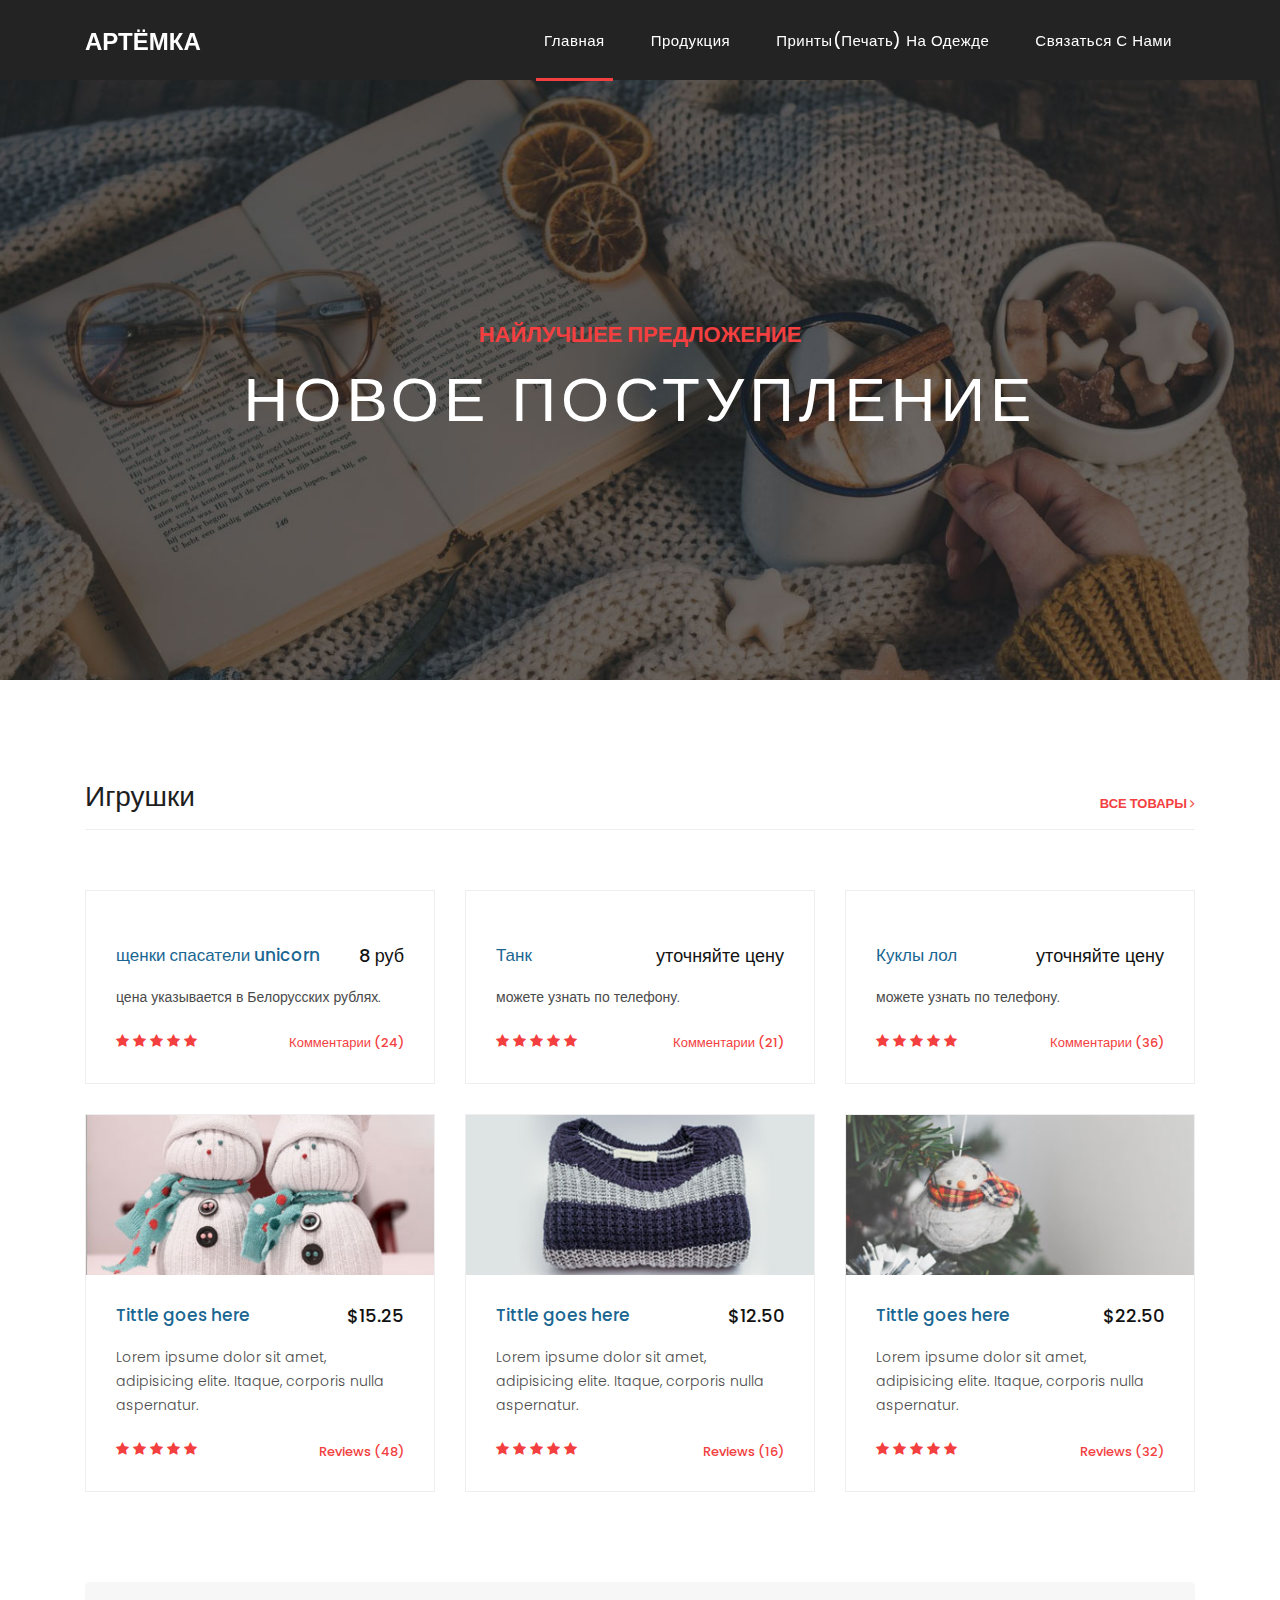
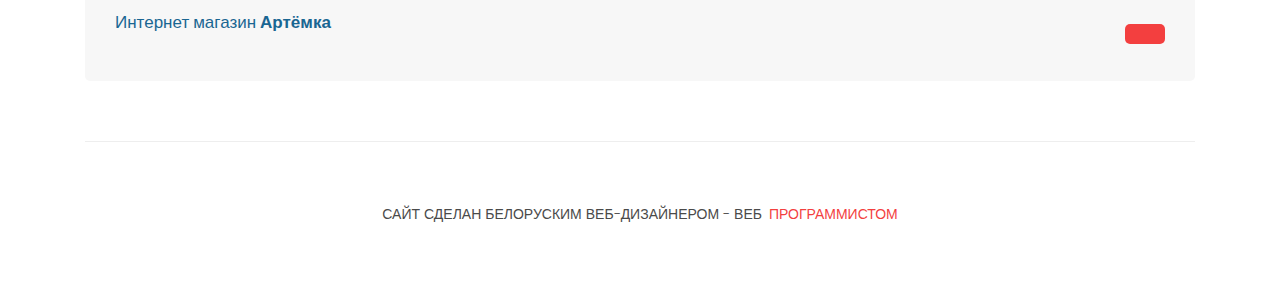
==== commit a6392ee8: "good" ====
--- a/index.html
+++ b/index.html
@@ -14,10 +14,6 @@
     <!-- Bootstrap core CSS -->
     <link href="vendor/bootstrap/css/bootstrap.min.css" rel="stylesheet">
 <!--
-
-TemplateMo 546 Sixteen Clothing
-
-https://templatemo.com/tm-546-sixteen-clothing
 
 -->
 
@@ -59,7 +55,7 @@
                 <a class="nav-link" href="products.html">Продукция</a>
               </li>
               <li class="nav-item">
-                <a class="nav-link" href="about.html">О нас</a>
+                <a class="nav-link" href="about.html">Принты(печать) на одежде</a>
               </li>
               <li class="nav-item">
                 <a class="nav-link" href="contact.html">Связаться с нами</a>
@@ -205,37 +201,6 @@
       </div>
     </div>
 
-    <div class="best-features">
-      <div class="container">
-        <div class="row">
-          <div class="col-md-12">
-            <div class="section-heading">
-              <h2>About Sixteen Clothing</h2>
-            </div>
-          </div>
-          <div class="col-md-6">
-            <div class="left-content">
-              <h4>Looking for the best products?</h4>
-              <p><a rel="nofollow" href="https://templatemo.com/tm-546-sixteen-clothing" target="_parent">This template</a> is free to use for your business websites. However, you have no permission to redistribute the downloadable ZIP file on any template collection website. <a rel="nofollow" href="https://templatemo.com/contact">Contact us</a> for more info.</p>
-              <ul class="featured-list">
-                <li><a href="#">Lorem ipsum dolor sit amet</a></li>
-                <li><a href="#">Consectetur an adipisicing elit</a></li>
-                <li><a href="#">It aquecorporis nulla aspernatur</a></li>
-                <li><a href="#">Corporis, omnis doloremque</a></li>
-                <li><a href="#">Non cum id reprehenderit</a></li>
-              </ul>
-              <a href="about.html" class="filled-button">Read More</a>
-            </div>
-          </div>
-          <div class="col-md-6">
-            <div class="right-image">
-              <img src="assets/images/feature-image.jpg" alt="">
-            </div>
-          </div>
-        </div>
-      </div>
-    </div>
-
 
     <div class="call-to-action">
       <div class="container">
@@ -244,11 +209,10 @@
             <div class="inner-content">
               <div class="row">
                 <div class="col-md-8">
-                  <h4>Creative &amp; Unique <em>Sixteen</em> Products</h4>
-                  <p>Lorem ipsum dolor sit amet, consectetur adipisicing elit. Itaque corporis amet elite author nulla.</p>
+                  <h4>Интернет магазин <em>Артёмка </em></h4>
                 </div>
                 <div class="col-md-4">
-                  <a href="#" class="filled-button">Purchase Now</a>
+                  <a href="#" class="filled-button"></a>
                 </div>
               </div>
             </div>
@@ -263,9 +227,9 @@
         <div class="row">
           <div class="col-md-12">
             <div class="inner-content">
-              <p>Copyright &copy; 2020 Sixteen Clothing Co., Ltd.
+              <p>Сайт сделан Белоруским веб-дизайнером
             
-            - Design: <a rel="nofollow noopener" href="https://templatemo.com" target="_blank">TemplateMo</a></p>
+            - Веб <a rel="nofollow noopener" href="#" target="_blank">Программистом</a></p>
             </div>
           </div>
         </div>
--- a/assets/css/templatemo-sixteen.css
+++ b/assets/css/templatemo-sixteen.css
@@ -1,8 +1,4 @@
 /*
-
-TemplateMo 546 Sixteen Clothing
-
-https://templatemo.com/tm-546-sixteen-clothing
 
 */
 body {
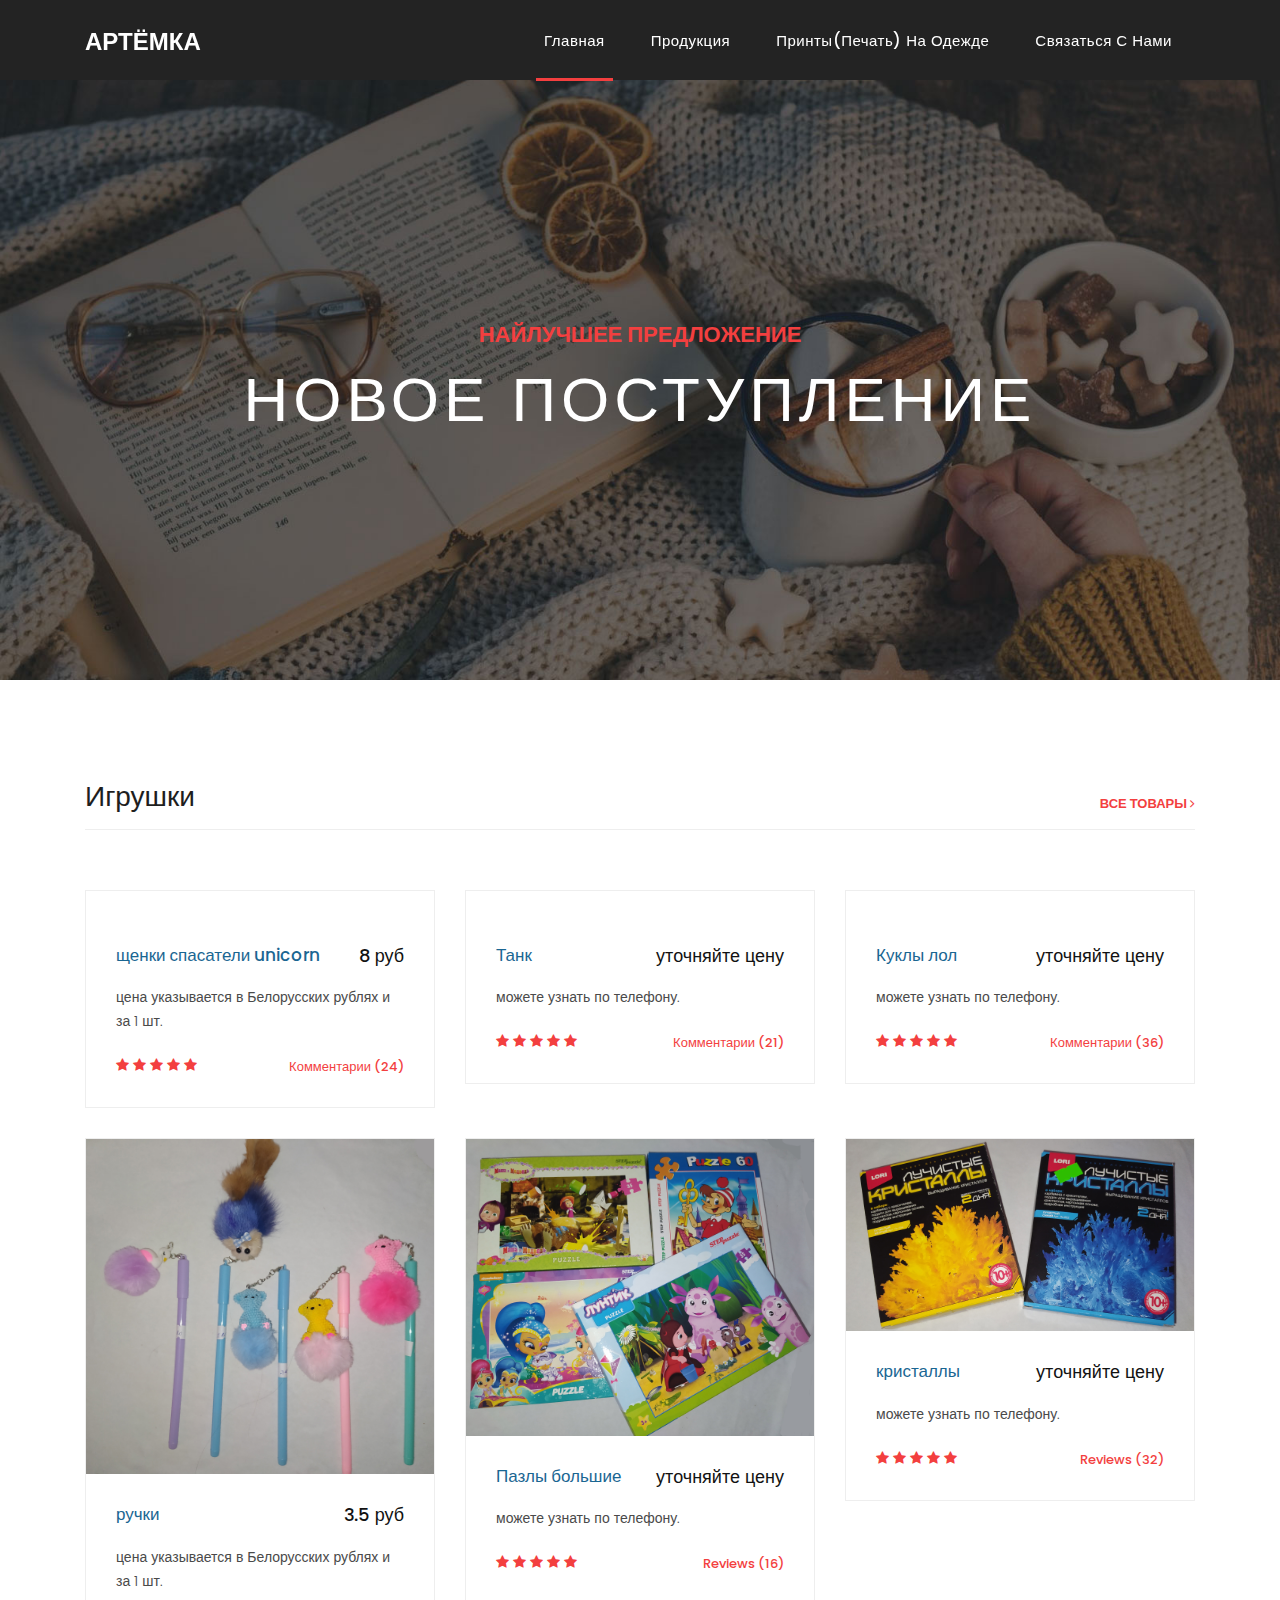
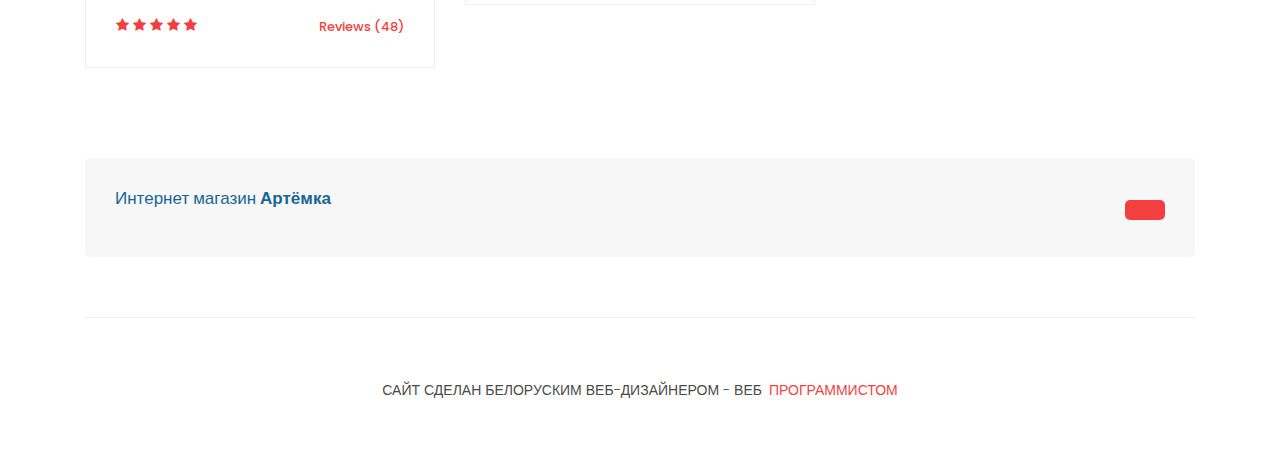
==== commit 49389b52: "good" ====
--- a/index.html
+++ b/index.html
@@ -95,7 +95,7 @@
               <div class="down-content">
                 <a href="#"><h4>щенки спасатели unicorn</h4></a>
                 <h6>8 руб</h6>
-                <p>цена указывается в Белорусских рублях.</p>
+                <p>цена указывается в Белорусских рублях и за 1 шт.</p>
                 <ul class="stars">
                   <li><i class="fa fa-star"></i></li>
                   <li><i class="fa fa-star"></i></li>
@@ -145,11 +145,11 @@
           </div>
           <div class="col-md-4">
             <div class="product-item">
-              <a href="#"><img src="assets/images/product_04.jpg" alt=""></a>
-              <div class="down-content">
-                <a href="#"><h4>Tittle goes here</h4></a>
-                <h6>$15.25</h6>
-                <p>Lorem ipsume dolor sit amet, adipisicing elite. Itaque, corporis nulla aspernatur.</p>
+              <a href="#"><img src="assets/images/ручки 3.50.jpg" alt=""></a>
+              <div class="down-content">
+                <a href="#"><h4>ручки</h4></a>
+                <h6>3.5 руб</h6>
+                <p>цена указывается в Белорусских рублях и за 1 шт.</p>
                 <ul class="stars">
                   <li><i class="fa fa-star"></i></li>
                   <li><i class="fa fa-star"></i></li>
@@ -163,11 +163,11 @@
           </div>
           <div class="col-md-4">
             <div class="product-item">
-              <a href="#"><img src="assets/images/product_05.jpg" alt=""></a>
-              <div class="down-content">
-                <a href="#"><h4>Tittle goes here</h4></a>
-                <h6>$12.50</h6>
-                <p>Lorem ipsume dolor sit amet, adipisicing elite. Itaque, corporis nulla aspernatur.</p>
+              <a href="#"><img src="assets/images/пазлы большие.jpg" alt=""></a>
+              <div class="down-content">
+                <a href="#"><h4>Пазлы большие</h4></a>
+                <h6>уточняйте цену</h6>
+                <p>можете узнать по телефону.</p>
                 <ul class="stars">
                   <li><i class="fa fa-star"></i></li>
                   <li><i class="fa fa-star"></i></li>
@@ -181,11 +181,11 @@
           </div>
           <div class="col-md-4">
             <div class="product-item">
-              <a href="#"><img src="assets/images/product_06.jpg" alt=""></a>
-              <div class="down-content">
-                <a href="#"><h4>Tittle goes here</h4></a>
-                <h6>$22.50</h6>
-                <p>Lorem ipsume dolor sit amet, adipisicing elite. Itaque, corporis nulla aspernatur.</p>
+              <a href="#"><img src="assets/images/кристаллы.jpg" alt=""></a>
+              <div class="down-content">
+                <a href="#"><h4>кристаллы</h4></a>
+                <h6>уточняйте цену</h6>
+                <p>можете узнать по телефону.</p>
                 <ul class="stars">
                   <li><i class="fa fa-star"></i></li>
                   <li><i class="fa fa-star"></i></li>
